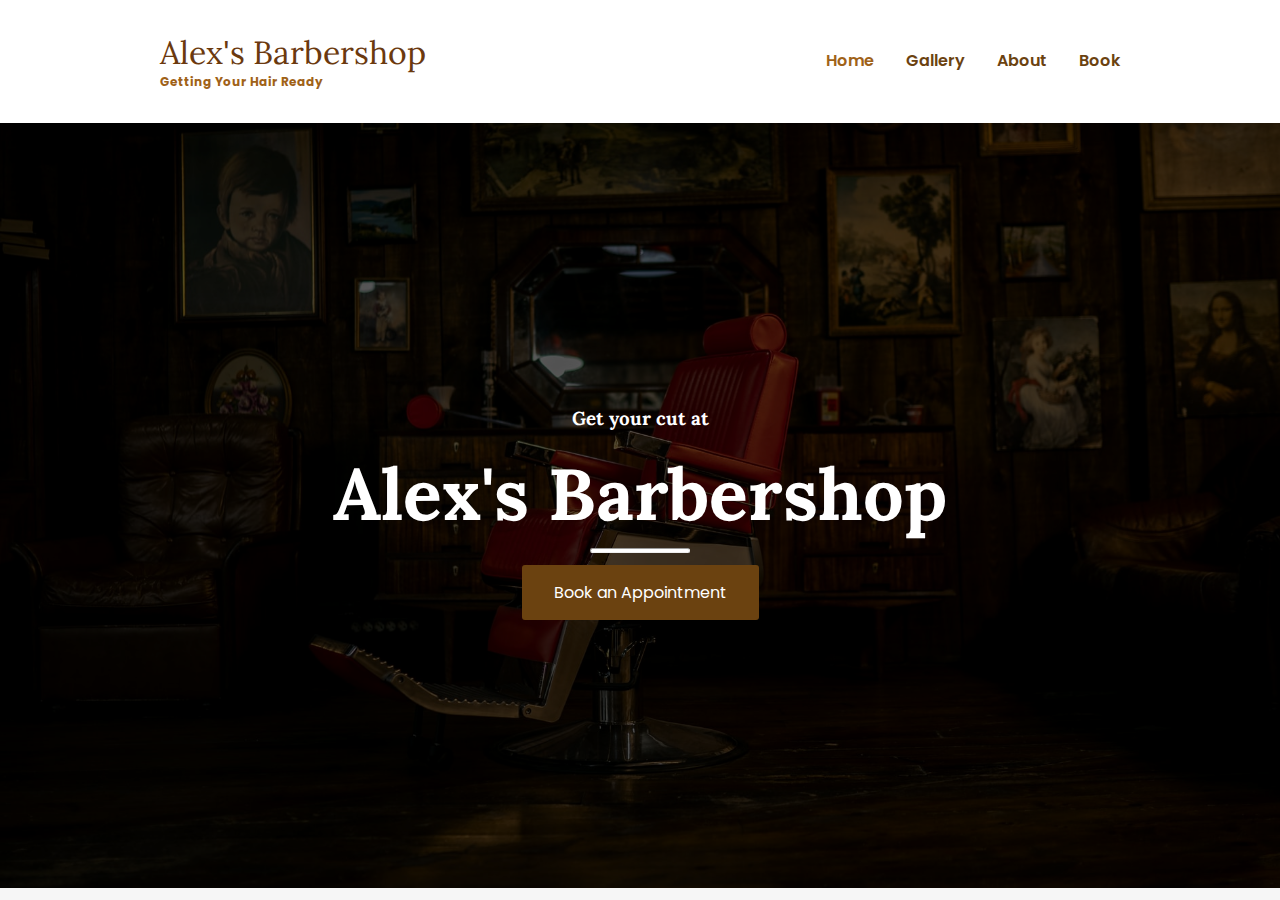
==== index.html @ b26bf3b8 "first commit" ====
<!DOCTYPE html>
<html lang="en">

<head>
    <meta charset="UTF-8">
    <meta http-equiv="X-UA-Compatible" content="IE=edge">
    <meta name="viewport" content="width=device-width, initial-scale=1.0">
    <title>Document</title>
    <link rel="stylesheet" href="css/styles.css">
    <style>
        #home {
            background: url('img/andre-reis-1_DAlXy0wng-unsplash.jpg') no-repeat center center fixed;
            height: 85vh;
            position: relative;
            width: 100%;
            background-size: cover;
        }
    </style>
</head>

<body>
    <header class="header">
        <div class="container container-nav">
            <div class="site-title">
                <h1>Alex's Barbershop</h1>
                <p class="subtitle">Getting your hair ready</p>
            </div>
            <nav>
                <ul>
                    <li><a href="index.html" class="current-page">Home</a></li>
                    <li><a href="gallery.html">Gallery</a></li>
                    <!-- <li><a href="team.html">Team</a></li> -->
                    <li><a href="about.html">About</a></li>
                    <li><a href="book.html">Book</a></li>
                </ul>

            </nav>
        </div>
    </header>
    <main>
        <div id="home">
            <div class="overlay">
                <div class="landing-text">
                    <h3>Get your cut at</h3>
                    <h1>Alex's Barbershop</h1>
                    <hr id="hr-main">
                    <a href="book.html" class="button btn-hire">Book an Appointment</a>
                </div>
            </div>
        </div>
    </main>
</body>

</html>
---- css/styles.css ----
@import url("https://fonts.googleapis.com/css2?family=Lora:wght@400;500;600;700&display=swap");
@import url("https://fonts.googleapis.com/css2?family=Lora:wght@400;500;600;700&family=Poppins:wght@100;200;300;400;500;600;700;800;900&display=swap");

* {
  box-sizing: border-box;
}
body {
  margin: 0;
  padding: 0;
  font-family: "Poppins", sans-serif;
  background-color: #f6f6f6;
  height: 100vh;
}
.site-title h1 {
  font-weight: 400;
  font-family: "Lora", sans-serif;
  color: #6B390E;
  font-size: 2rem;
  margin: 0;
}
.subtitle {
  font-weight: 700;
  color: #9F6218;
  font-size: 0.75rem;
  margin: 0;
  text-transform: capitalize;
}
.container {
  width: 90%;
  max-width: 960px;
  margin: 0 auto;
}
.container-nav {
  display: flex;
  justify-content: space-between;
}

header {
  background-color: white;
  padding: 2em 0;
  box-shadow: 0 4px 8px 0 rgba(22, 22, 22, 0.19);
}
@media (max-width: 675px) {
  .container-nav {
    flex-direction: column;
  }
  header {
    text-align: center;
  }
}
nav ul {
  list-style-type: none;
  padding: 0;
  display: flex;
  justify-content: center;
}
nav li {
  margin-left: 2em;
}
nav a {
  text-decoration: none;
  color: #6B4210;
  font-weight: 600;
  text-transform: capitalize;
  padding: 2em 0;
}
nav a:hover,
nav a:focus {
  color: #9F6218;
}
.current-page {
  color: #9F6218;
}
.current-page:hover {
  color: #6B4210;
}
@media (max-width: 675px) {
  nav ul {
    flex-direction: column;
  }
  nav li {
    margin: 0.5em 0;
  }
}
/* Home page */
.overlay {
  position: absolute;
  height: 100%;
  width: 100%;
  top: 0;
  left: 0;
  background: rgba(0, 0, 0, 0.65);
  color: white;
  display: flex;
  align-items: center;
  justify-content: center;
  flex-direction: column;
}
.landing-text {
  display: table-cell;
  text-align: center;
  vertical-align: middle;
}
.landing-text h3 {
  font-weight: 700;
  color: white;
  font-family: "Lora", sans-serif;
}
.landing-text h1 {
  font-size: 450%;
  font-weight: 700;
  color: white;
  font-family: "Lora", sans-serif;
  padding-bottom: 0;
  margin: 0 0;
}
@media (max-width: 600px) {
  .landing-text h1 {
    font-size: 260%;
  }
}
.btn-hire {
  background-color: #6B4210;
  border: none;
  color: white;
  padding: 15px 32px;
  text-align: center;
  text-decoration: none;
  display: inline-block;
  font-size: 16px;
  margin: 4px 2px;
  cursor: pointer;
  border-radius: 3px;
}
.btn-hire:hover,
.btn-hire:focus {
  background-color: #9F6218;
}
@media (max-width: 800px) {
  .btn-hire {
    padding: 8px 16px;
  }
}
#hr-main {
  width: 100px;
  height: 5px;
  border-radius: 1rem;
  background-color: white;
  margin-bottom: 8px;
}

/* Gallery Section */
.gallery-header {
  text-align: center;
  padding: 32px;
}
.gallery-header h1 {
  text-align: center;
  font-weight: 700;
  font-size: 3.2rem;
  color: #6B4210;
}
@media (max-width: 600px) {
  .gallery-header h1 {
    font-size: x-large;
  }
}
.gallery-header p {
  font-weight: 600;
  color: #9F6218;
}
.gallery-row {
  display: -ms-flexbox;
  display: flex;
  -ms-flex-wrap: wrap;
  flex-wrap: wrap;
  padding: 0 14px;
}

.column {
  -ms-flex: 25%;
  flex: 25%;
  max-width: 25%;
  padding: 0 6px;
}
.column img {
  margin-top: 8px;
  vertical-align: middle;
  width: 100%;
}
@media (max-width: 800px) {
  .column {
    -ms-flex: 50%;
    flex: 50%;
    max-width: 50%;
  }
}
@media (max-width: 600px) {
  .column {
    -ms-flex: 100%;
    flex: 100%;
    max-width: 100%;
  }
}

/* Team Section */
.team-header {
  text-align: center;
  padding: 32px;
}
.team-header h1 {
  text-align: center;
  font-weight: 700;
  font-size: 3.2rem;
  color: #6B4210;
}
@media (max-width: 600px) {
  .team h1 {
    font-size: x-large;
  }
}
.team p {
  font-weight: 600;
  color: #9F6218;
}
.team .row {
  display: -ms-flexbox;
  display: flex;
  -ms-flex-wrap: wrap;
  flex-wrap: wrap;
  padding: 0 14px;
}

.team .column {
  -ms-flex: 25%;
  flex: 25%;
  max-width: 25%;
  padding: 0 6px;
}
.team .column img {
  margin-top: 8px;
  vertical-align: middle;
  width: 100%;
  border-radius: 50%;
}
.team .column h3 {
  font-weight: 600;
  font-family: "Lora", sans-serif;
  color: #9F6218;
  text-align: center;
  margin-bottom: 3px;
}
.team .column p {
  font-weight: 400;
  color: #9F6218;
  text-align: center;
}
@media (max-width: 800px) {
  .team .column {
    -ms-flex: 50%;
    flex: 50%;
    max-width: 50%;
  }
}
@media (max-width: 600px) {
  .team .column {
    -ms-flex: 100%;
    flex: 100%;
    max-width: 100%;
  }
}

/* About Section */
.about {
  margin: 3rem 4rem;
  display: flex;
  flex-wrap: wrap;
}
.about-header {
  text-align: start;
}
@media (max-width: 576px) {
  .about-header {
    text-align: center;
  }
}
.about-header h1 {
  font-weight: 700;
  font-size: 3.2rem;
  color: #6B4210;
}
.about-content p {
  color: #9F6218;
}
/* Contact SEction */
.contact h1 {
  text-align: center;
  font-weight: 700;
  font-size: 3.2rem;
  color: #6B4210;
}
.flex-container {
  display: flex;
  flex-wrap: wrap;
  text-align: center;
  margin: 10px 2em;
}
.flex-item-left {
  padding: 10px;
  flex: 50%;
}
.flex-item-left h4 {
  font-weight: 700;
  color: #9F6218;
}
.flex-item-left p {
  font-weight: 400;
  color: #9F6218;
}
.flex-item-right {
  padding: 10px;
  flex: 50%;
}
.flex-item-right form {
  margin: 10px;
}
.flex-item-right form input[type="text"],
select,
textarea {
  font-weight: 400;
  width: 100%;
  padding: 12px;
  border: 1px solid #ccc;
  border-radius: 4px;
  box-sizing: border-box;
  margin-top: 6px;
  margin-bottom: 16px;
  resize: vertical;
}
.flex-item-right button {
  background-color: #6B4210;
  border: none;
  color: white;
  padding: 15px 32px;
  text-align: center;
  text-decoration: none;
  display: inline-block;
  font-size: 16px;
  margin: 4px 2px;
  cursor: pointer;
  border-radius: 3px;
  width: 100%;
}
.flex-item-right button:hover,
.flex-item-right button:focus {
  background-color: #9F6218;
  color: white;
}
@media (max-width: 800px) {
  .flex-item-left,
  .flex-item-right {
    flex: 100%;
  }
}

.email-link {
  color: inherit;
}


/* Footer */
footer {
  padding: 20px;
  text-align: center;
  background-color: #6B5233;
  margin-top: 20px;
}

footer h3 > span,
footer h3 > a {
  color: white;
  text-decoration: none;
  font-weight: 500;
  margin: 0 auto;
}
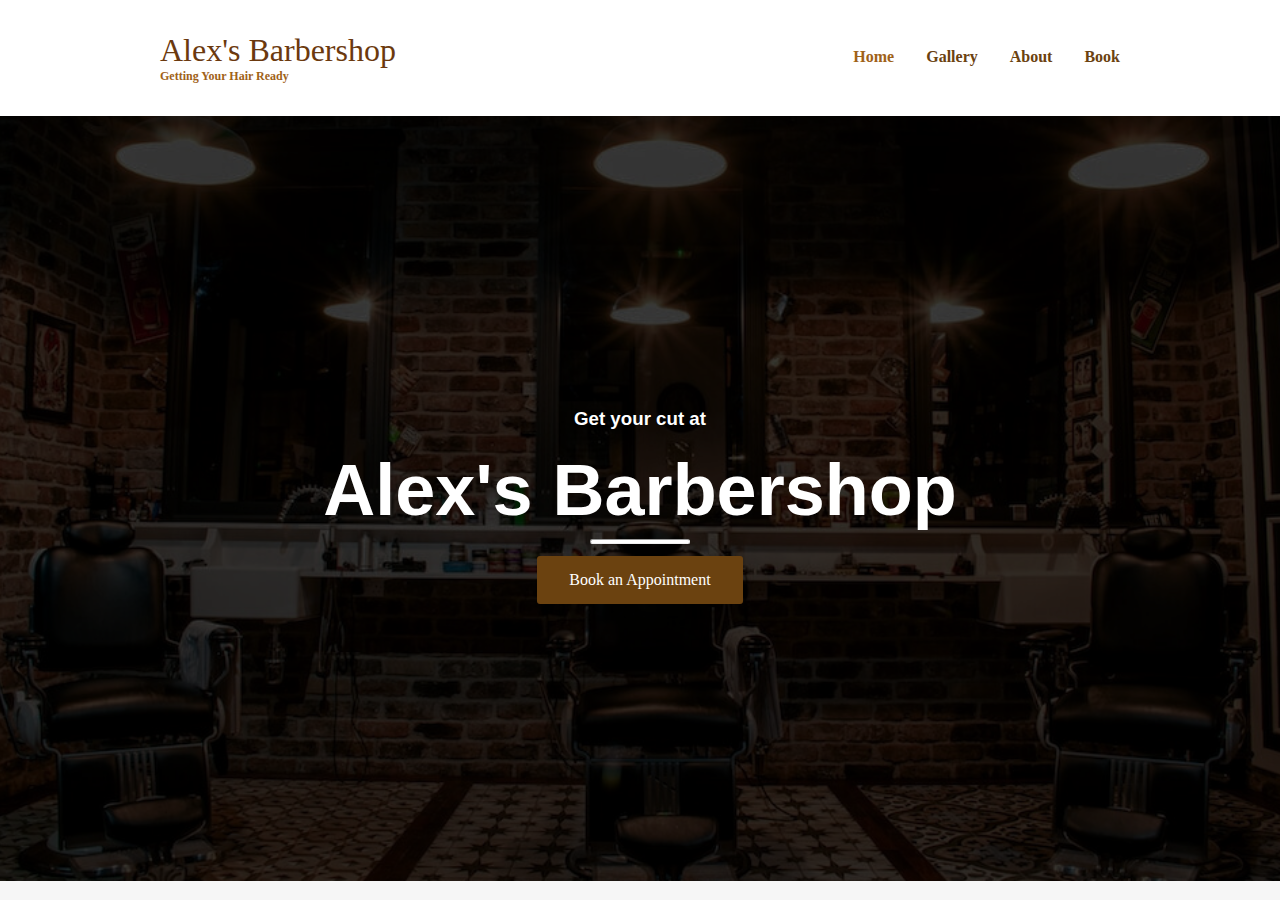
==== commit 1d4f4192: "changes" ====
--- a/index.html
+++ b/index.html
@@ -5,11 +5,11 @@
     <meta charset="UTF-8">
     <meta http-equiv="X-UA-Compatible" content="IE=edge">
     <meta name="viewport" content="width=device-width, initial-scale=1.0">
-    <title>Document</title>
+    <title>Alex's Barbershop</title>
     <link rel="stylesheet" href="css/styles.css">
     <style>
         #home {
-            background: url('img/andre-reis-1_DAlXy0wng-unsplash.jpg') no-repeat center center fixed;
+            background: url('img/bg.jpg') no-repeat center center fixed;
             height: 85vh;
             position: relative;
             width: 100%;
--- a/css/styles.css
+++ b/css/styles.css
@@ -7,13 +7,13 @@
 body {
   margin: 0;
   padding: 0;
-  font-family: "Poppins", sans-serif;
+  font-family: "Monaco", serif;
   background-color: #f6f6f6;
   height: 100vh;
 }
 .site-title h1 {
   font-weight: 400;
-  font-family: "Lora", sans-serif;
+  font-family: "Copperplate", serif;
   color: #6B390E;
   font-size: 2rem;
   margin: 0;
@@ -104,13 +104,13 @@
 .landing-text h3 {
   font-weight: 700;
   color: white;
-  font-family: "Lora", sans-serif;
+  font-family: "Copperplate", sans-serif;
 }
 .landing-text h1 {
   font-size: 450%;
   font-weight: 700;
   color: white;
-  font-family: "Lora", sans-serif;
+  font-family: "Copperplate", sans-serif;
   padding-bottom: 0;
   margin: 0 0;
 }
@@ -182,17 +182,20 @@
   flex: 25%;
   max-width: 25%;
   padding: 0 6px;
+  align-items: center;
+
 }
 .column img {
   margin-top: 8px;
   vertical-align: middle;
   width: 100%;
+  align-items: center;
 }
 @media (max-width: 800px) {
   .column {
     -ms-flex: 50%;
     flex: 50%;
-    max-width: 50%;
+    max-width: 100%;
   }
 }
 @media (max-width: 600px) {
@@ -201,7 +204,7 @@
     flex: 100%;
     max-width: 100%;
   }
-}
+} 
 
 /* Team Section */
 .team-header {
@@ -245,7 +248,7 @@
 }
 .team .column h3 {
   font-weight: 600;
-  font-family: "Lora", sans-serif;
+  font-family: "Copperplate", sans-serif;
   color: #9F6218;
   text-align: center;
   margin-bottom: 3px;
@@ -289,6 +292,9 @@
   font-size: 3.2rem;
   color: #6B4210;
 }
+.flex-container h2 {
+  color: #6B4210;
+}
 .about-content p {
   color: #9F6218;
 }
@@ -309,7 +315,7 @@
   padding: 10px;
   flex: 50%;
 }
-.flex-item-left h4 {
+.flex-item-left h4, .flex-item-left h5 {
   font-weight: 700;
   color: #9F6218;
 }
@@ -383,3 +389,13 @@
   font-weight: 500;
   margin: 0 auto;
 }
+
+.mobile-only {
+  display: none; /* Hide the line break by default */
+}
+
+@media only screen and (max-width: 600px) {
+  .mobile-only {
+    display: inline; /* Display the line break for mobile devices */
+  }
+}
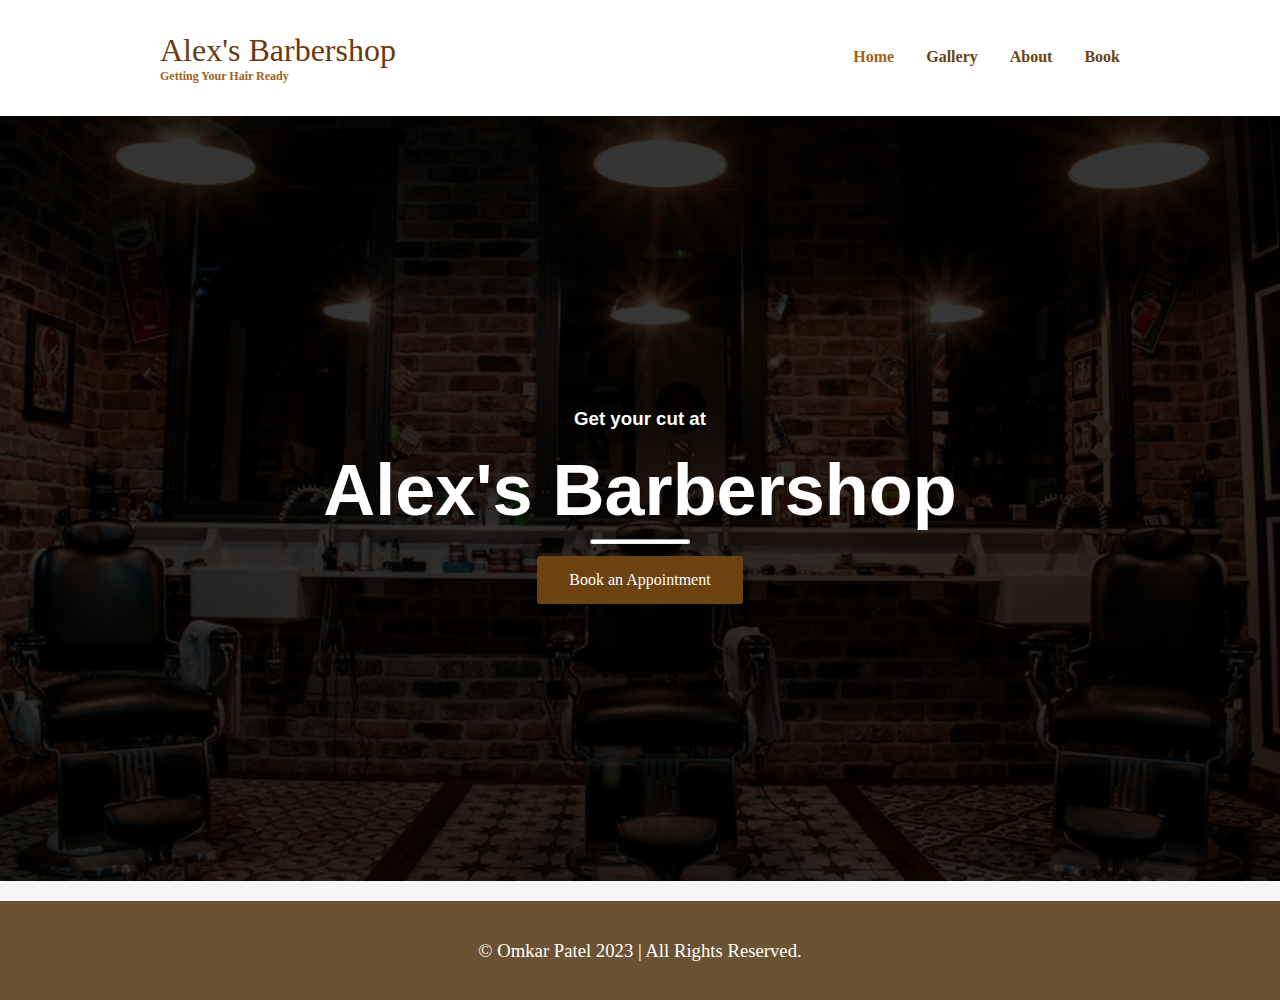
==== commit 28016cdc: "add" ====
--- a/index.html
+++ b/index.html
@@ -45,10 +45,18 @@
                     <h1>Alex's Barbershop</h1>
                     <hr id="hr-main">
                     <a href="book.html" class="button btn-hire">Book an Appointment</a>
+
                 </div>
+
             </div>
+
         </div>
+
     </main>
+<footer class="footer">
+        <h3><a href="#">© Omkar Patel 2023 | All Rights Reserved.</a></h3>
+    </footer>
+    
 </body>
 
 </html>